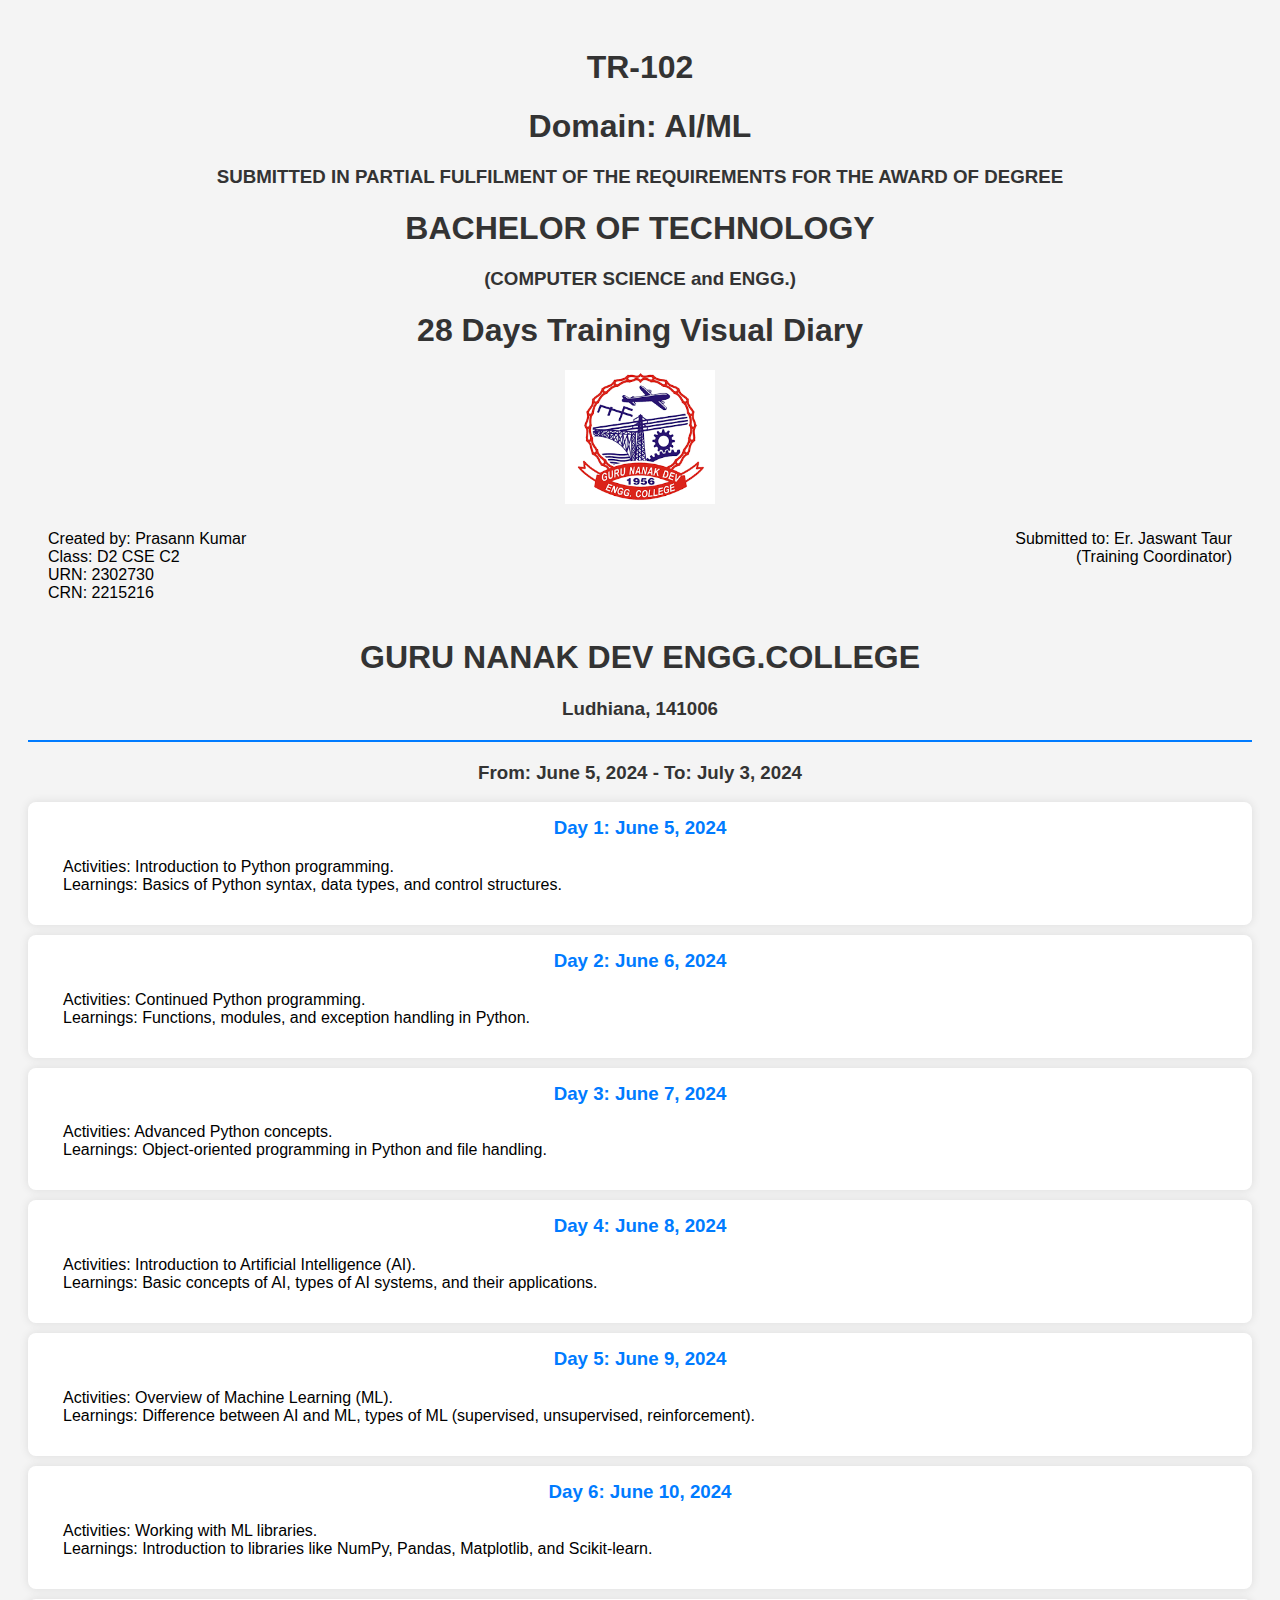
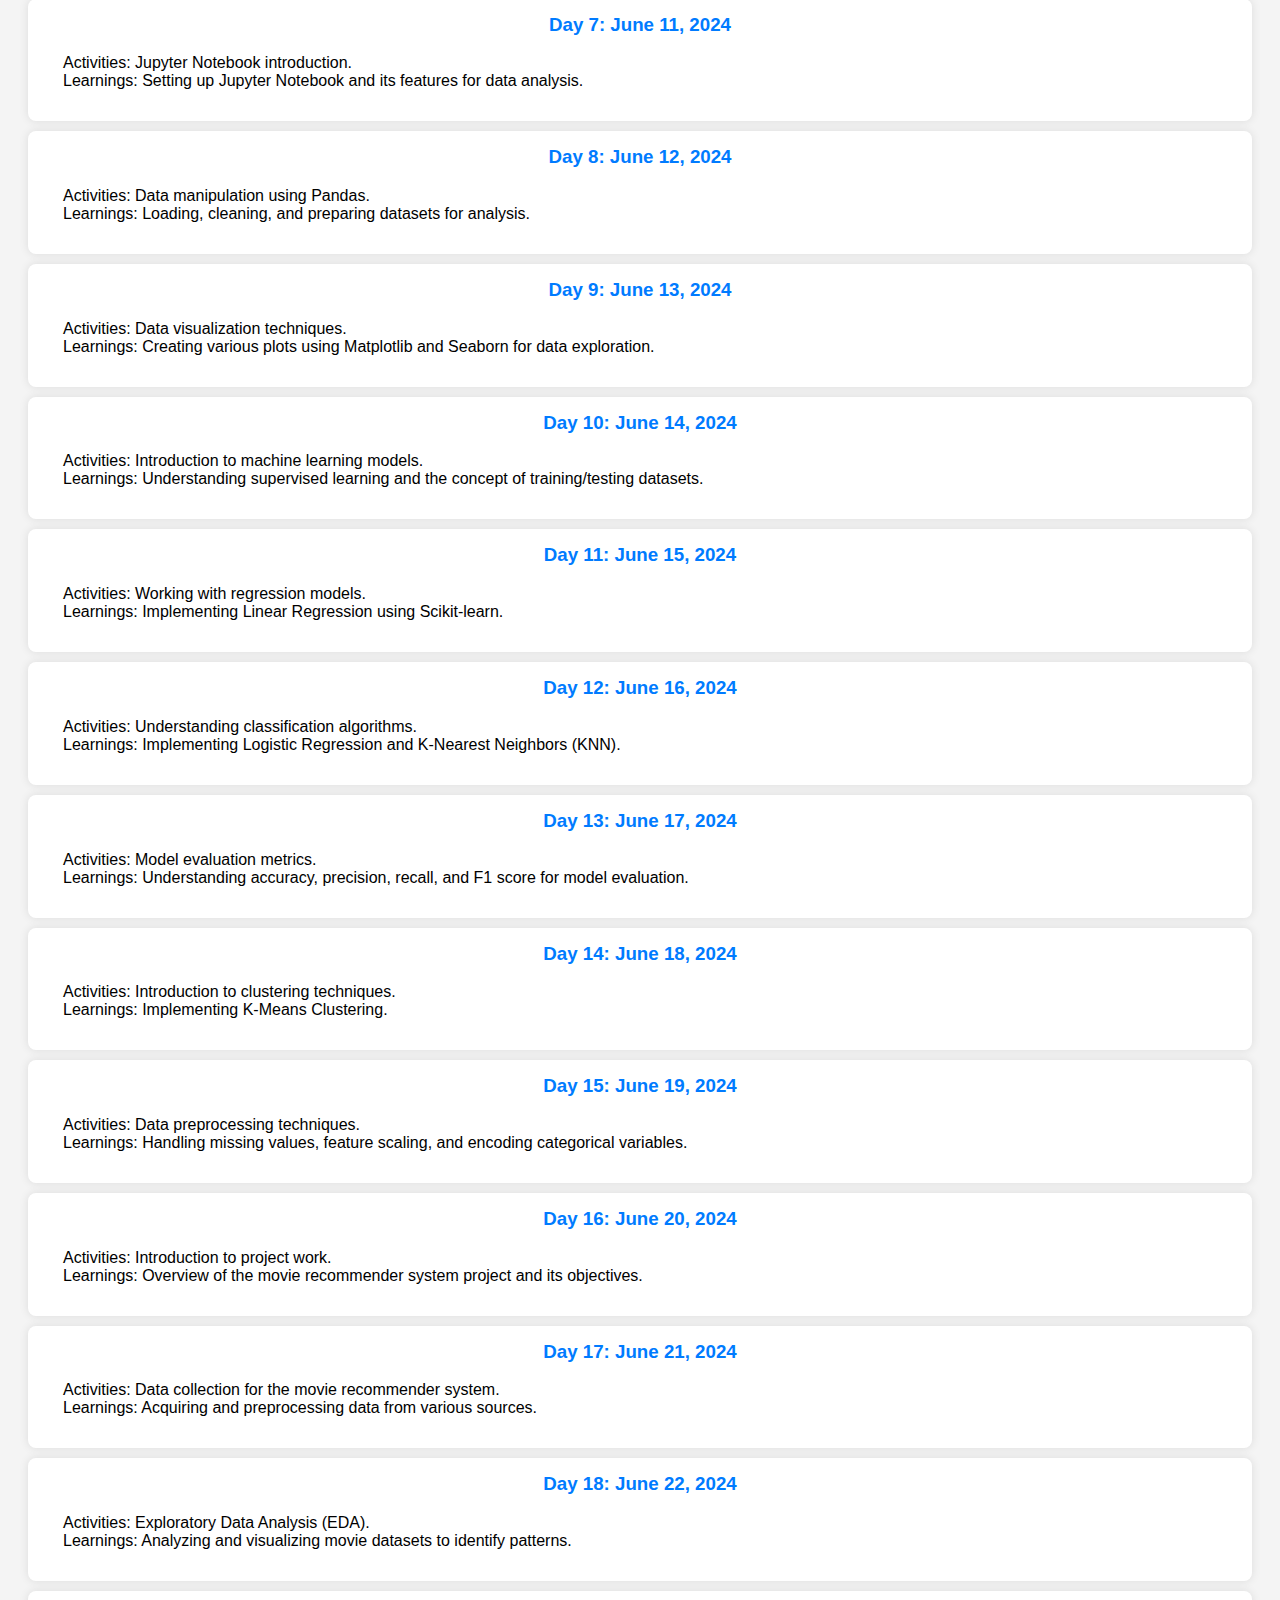
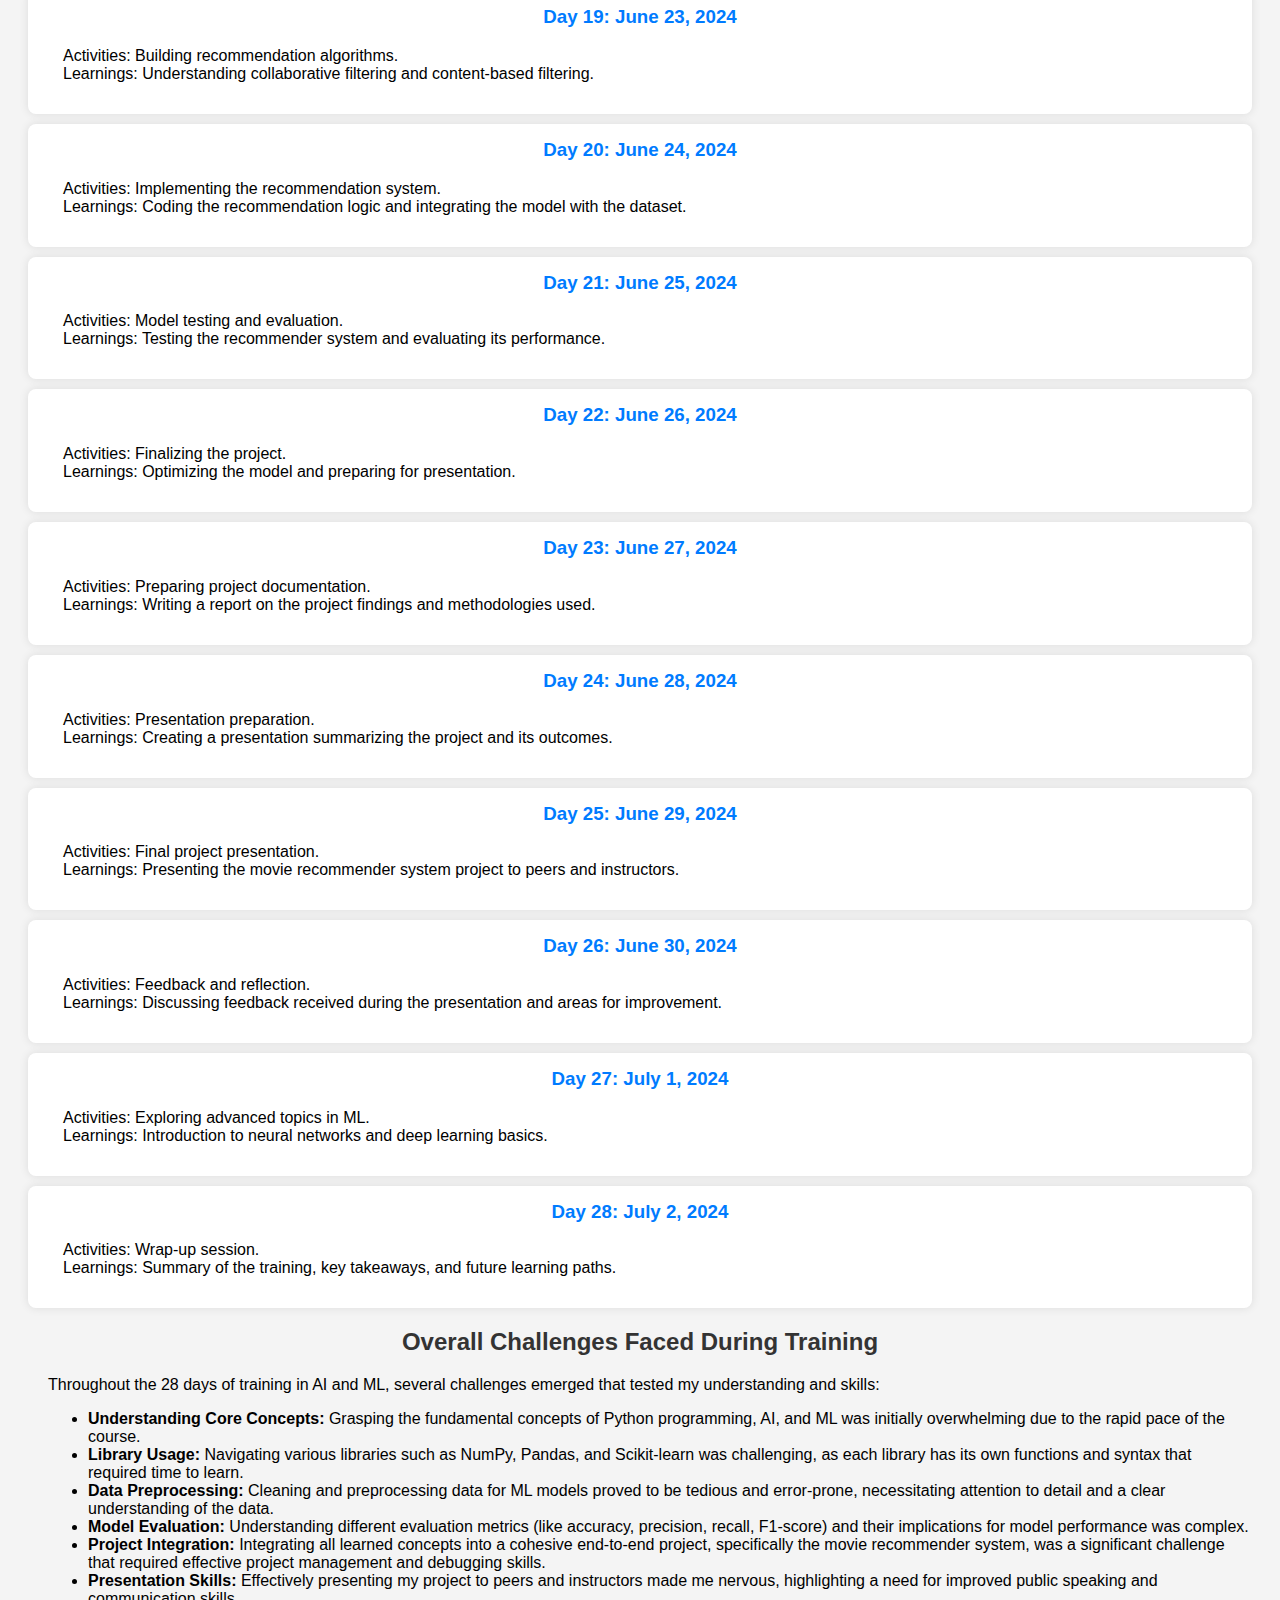
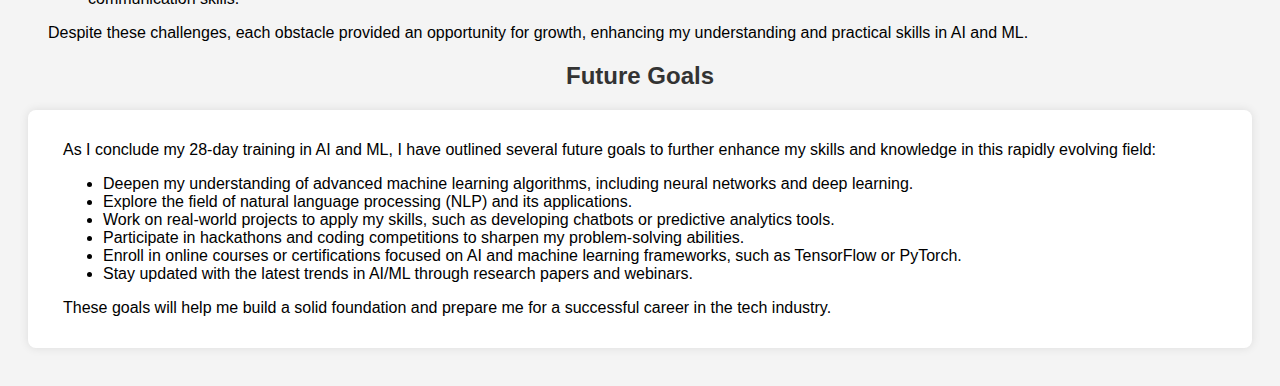
==== index.html @ fdd56b77 "Create index.html with content from day 1" ====
<!DOCTYPE html>
<html lang="en">
<head>
    <meta charset="UTF-8">
    <meta name="viewport" content="width=device-width, initial-scale=1.0">
    <title>28 Days Training Report</title>
    <style>
        body {
            font-family: Arial, sans-serif;
            background-color: #f4f4f4;
            padding: 20px;
        }
        h1, h2, h3 {
            text-align: center;
            color: #333;
        }
        .logo {
            display: block;
            margin: 0 auto;
            width: 150px; /* Adjust the width as necessary */
        }
        .info {
            display: flex;
            justify-content: space-between;
            margin-top: 10px;
            padding: 0 20px; /* Add some padding to the sides */
        }
        .day {
            background-color: #fff;
            padding: 15px;
            margin: 10px 0;
            border-radius: 8px;
            box-shadow: 0 0 10px rgba(0, 0, 0, 0.1);
        }
        .day h3 {
            margin-top: 0;
            color: #007BFF;
        }
        .content {
            margin-left: 20px;
        }
        hr {
            margin: 20px 0; /* Space around the horizontal rule */
            border: none;
            border-top: 2px solid #007BFF; /* Blue color for the divider */
        }
    </style>
</head>
<body>
    <h1>TR-102</h1>
    <h1>Domain: AI/ML</h1>
    <h3 class="centered">SUBMITTED IN PARTIAL FULFILMENT OF THE REQUIREMENTS FOR THE AWARD OF DEGREE</h3>
    <h1>BACHELOR OF TECHNOLOGY</h1>
    <h3 class="centered">(COMPUTER SCIENCE and ENGG.)</h3>
    <h1>28 Days Training Visual Diary</h1>
    <!-- Add the college logo -->
    <img src="college-logo.png" alt="College Logo" class="logo">

    <div class="info">
        <div>
            <p>Created by: Prasann Kumar<br>
               Class: D2 CSE C2<br>
               URN: 2302730<br>
               CRN: 2215216</p>
        </div>
        <div style="text-align: right;">
            <p>Submitted to: Er. Jaswant Taur<br>
               (Training Coordinator)</p>
        </div>
    </div>

    <h1>GURU NANAK DEV ENGG.COLLEGE</h1>
    <h3 class="centered">Ludhiana, 141006</h3>

    <!-- Divider -->
    <hr>

    <h3 class="centered">From: June 5, 2024 - To: July 3, 2024</h3>

    <!-- Replace content as needed for each training day -->
    <div class="day">
    <h3>Day 1: June 5, 2024</h3>
    <div class="content">
        <p>Activities: Introduction to Python programming.<br>
           Learnings: Basics of Python syntax, data types, and control structures.</p>
    </div>
</div>

<div class="day">
    <h3>Day 2: June 6, 2024</h3>
    <div class="content">
        <p>Activities: Continued Python programming.<br>
           Learnings: Functions, modules, and exception handling in Python.</p>
    </div>
</div>

<div class="day">
    <h3>Day 3: June 7, 2024</h3>
    <div class="content">
        <p>Activities: Advanced Python concepts.<br>
           Learnings: Object-oriented programming in Python and file handling.</p>
    </div>
</div>

<div class="day">
    <h3>Day 4: June 8, 2024</h3>
    <div class="content">
        <p>Activities: Introduction to Artificial Intelligence (AI).<br>
           Learnings: Basic concepts of AI, types of AI systems, and their applications.</p>
    </div>
</div>

<div class="day">
    <h3>Day 5: June 9, 2024</h3>
    <div class="content">
        <p>Activities: Overview of Machine Learning (ML).<br>
           Learnings: Difference between AI and ML, types of ML (supervised, unsupervised, reinforcement).</p>
    </div>
</div>

<div class="day">
    <h3>Day 6: June 10, 2024</h3>
    <div class="content">
        <p>Activities: Working with ML libraries.<br>
           Learnings: Introduction to libraries like NumPy, Pandas, Matplotlib, and Scikit-learn.</p>
    </div>
</div>

<div class="day">
    <h3>Day 7: June 11, 2024</h3>
    <div class="content">
        <p>Activities: Jupyter Notebook introduction.<br>
           Learnings: Setting up Jupyter Notebook and its features for data analysis.</p>
    </div>
</div>

<div class="day">
    <h3>Day 8: June 12, 2024</h3>
    <div class="content">
        <p>Activities: Data manipulation using Pandas.<br>
           Learnings: Loading, cleaning, and preparing datasets for analysis.</p>
    </div>
</div>

<div class="day">
    <h3>Day 9: June 13, 2024</h3>
    <div class="content">
        <p>Activities: Data visualization techniques.<br>
           Learnings: Creating various plots using Matplotlib and Seaborn for data exploration.</p>
    </div>
</div>

<div class="day">
    <h3>Day 10: June 14, 2024</h3>
    <div class="content">
        <p>Activities: Introduction to machine learning models.<br>
           Learnings: Understanding supervised learning and the concept of training/testing datasets.</p>
    </div>
</div>

<div class="day">
    <h3>Day 11: June 15, 2024</h3>
    <div class="content">
        <p>Activities: Working with regression models.<br>
           Learnings: Implementing Linear Regression using Scikit-learn.</p>
    </div>
</div>

<div class="day">
    <h3>Day 12: June 16, 2024</h3>
    <div class="content">
        <p>Activities: Understanding classification algorithms.<br>
           Learnings: Implementing Logistic Regression and K-Nearest Neighbors (KNN).</p>
    </div>
</div>

<div class="day">
    <h3>Day 13: June 17, 2024</h3>
    <div class="content">
        <p>Activities: Model evaluation metrics.<br>
           Learnings: Understanding accuracy, precision, recall, and F1 score for model evaluation.</p>
    </div>
</div>

<div class="day">
    <h3>Day 14: June 18, 2024</h3>
    <div class="content">
        <p>Activities: Introduction to clustering techniques.<br>
           Learnings: Implementing K-Means Clustering.</p>
    </div>
</div>

<div class="day">
    <h3>Day 15: June 19, 2024</h3>
    <div class="content">
        <p>Activities: Data preprocessing techniques.<br>
           Learnings: Handling missing values, feature scaling, and encoding categorical variables.</p>
    </div>
</div>

<div class="day">
    <h3>Day 16: June 20, 2024</h3>
    <div class="content">
        <p>Activities: Introduction to project work.<br>
           Learnings: Overview of the movie recommender system project and its objectives.</p>
    </div>
</div>

<div class="day">
    <h3>Day 17: June 21, 2024</h3>
    <div class="content">
        <p>Activities: Data collection for the movie recommender system.<br>
           Learnings: Acquiring and preprocessing data from various sources.</p>
    </div>
</div>

<div class="day">
    <h3>Day 18: June 22, 2024</h3>
    <div class="content">
        <p>Activities: Exploratory Data Analysis (EDA).<br>
           Learnings: Analyzing and visualizing movie datasets to identify patterns.</p>
    </div>
</div>

<div class="day">
    <h3>Day 19: June 23, 2024</h3>
    <div class="content">
        <p>Activities: Building recommendation algorithms.<br>
           Learnings: Understanding collaborative filtering and content-based filtering.</p>
    </div>
</div>

<div class="day">
    <h3>Day 20: June 24, 2024</h3>
    <div class="content">
        <p>Activities: Implementing the recommendation system.<br>
           Learnings: Coding the recommendation logic and integrating the model with the dataset.</p>
    </div>
</div>

<div class="day">
    <h3>Day 21: June 25, 2024</h3>
    <div class="content">
        <p>Activities: Model testing and evaluation.<br>
           Learnings: Testing the recommender system and evaluating its performance.</p>
    </div>
</div>

<div class="day">
    <h3>Day 22: June 26, 2024</h3>
    <div class="content">
        <p>Activities: Finalizing the project.<br>
           Learnings: Optimizing the model and preparing for presentation.</p>
    </div>
</div>

<div class="day">
    <h3>Day 23: June 27, 2024</h3>
    <div class="content">
        <p>Activities: Preparing project documentation.<br>
           Learnings: Writing a report on the project findings and methodologies used.</p>
    </div>
</div>

<div class="day">
    <h3>Day 24: June 28, 2024</h3>
    <div class="content">
        <p>Activities: Presentation preparation.<br>
           Learnings: Creating a presentation summarizing the project and its outcomes.</p>
    </div>
</div>

<div class="day">
    <h3>Day 25: June 29, 2024</h3>
    <div class="content">
        <p>Activities: Final project presentation.<br>
           Learnings: Presenting the movie recommender system project to peers and instructors.</p>
    </div>
</div>

<div class="day">
    <h3>Day 26: June 30, 2024</h3>
    <div class="content">
        <p>Activities: Feedback and reflection.<br>
           Learnings: Discussing feedback received during the presentation and areas for improvement.</p>
    </div>
</div>

<div class="day">
    <h3>Day 27: July 1, 2024</h3>
    <div class="content">
        <p>Activities: Exploring advanced topics in ML.<br>
           Learnings: Introduction to neural networks and deep learning basics.</p>
    </div>
</div>

<div class="day">
    <h3>Day 28: July 2, 2024</h3>
    <div class="content">
        <p>Activities: Wrap-up session.<br>
           Learnings: Summary of the training, key takeaways, and future learning paths.</p>
    </div>
</div>
    <h2>Overall Challenges Faced During Training</h2>
<div class="content">
    <p>Throughout the 28 days of training in AI and ML, several challenges emerged that tested my understanding and skills:</p>

    <ul>
        <li><strong>Understanding Core Concepts:</strong> Grasping the fundamental concepts of Python programming, AI, and ML was initially overwhelming due to the rapid pace of the course.</li>
        <li><strong>Library Usage:</strong> Navigating various libraries such as NumPy, Pandas, and Scikit-learn was challenging, as each library has its own functions and syntax that required time to learn.</li>
        <li><strong>Data Preprocessing:</strong> Cleaning and preprocessing data for ML models proved to be tedious and error-prone, necessitating attention to detail and a clear understanding of the data.</li>
        <li><strong>Model Evaluation:</strong> Understanding different evaluation metrics (like accuracy, precision, recall, F1-score) and their implications for model performance was complex.</li>
        <li><strong>Project Integration:</strong> Integrating all learned concepts into a cohesive end-to-end project, specifically the movie recommender system, was a significant challenge that required effective project management and debugging skills.</li>
        <li><strong>Presentation Skills:</strong> Effectively presenting my project to peers and instructors made me nervous, highlighting a need for improved public speaking and communication skills.</li>
    </ul>

    <p>Despite these challenges, each obstacle provided an opportunity for growth, enhancing my understanding and practical skills in AI and ML.</p>
</div>

    <h2 class="centered">Future Goals</h2>
<div class="day">
    <div class="content">
        <p>As I conclude my 28-day training in AI and ML, I have outlined several future goals to further enhance my skills and knowledge in this rapidly evolving field:</p>
        <ul>
            <li>Deepen my understanding of advanced machine learning algorithms, including neural networks and deep learning.</li>
            <li>Explore the field of natural language processing (NLP) and its applications.</li>
            <li>Work on real-world projects to apply my skills, such as developing chatbots or predictive analytics tools.</li>
            <li>Participate in hackathons and coding competitions to sharpen my problem-solving abilities.</li>
            <li>Enroll in online courses or certifications focused on AI and machine learning frameworks, such as TensorFlow or PyTorch.</li>
            <li>Stay updated with the latest trends in AI/ML through research papers and webinars.</li>
        </ul>
        <p>These goals will help me build a solid foundation and prepare me for a successful career in the tech industry.</p>
    </div>
</div>



    <!-- Continue for all training days except Sundays -->

</body>
</html>
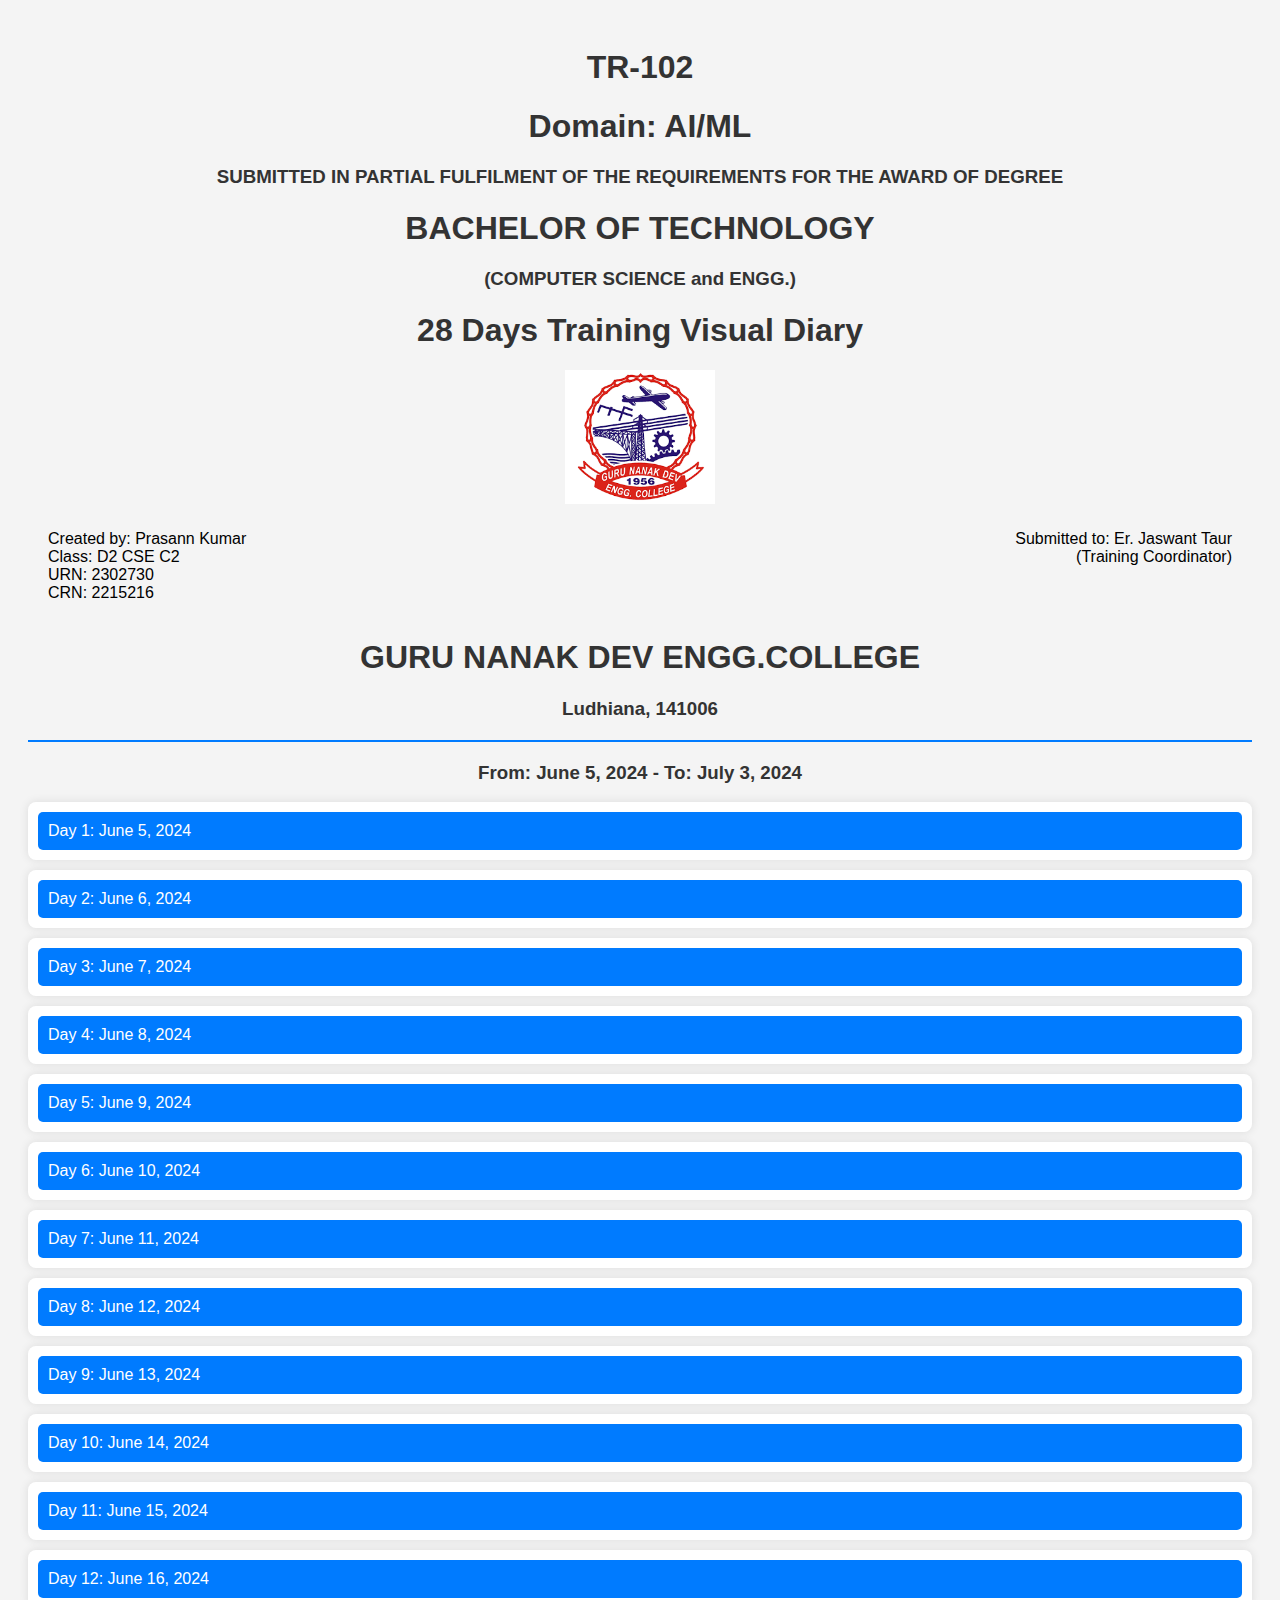
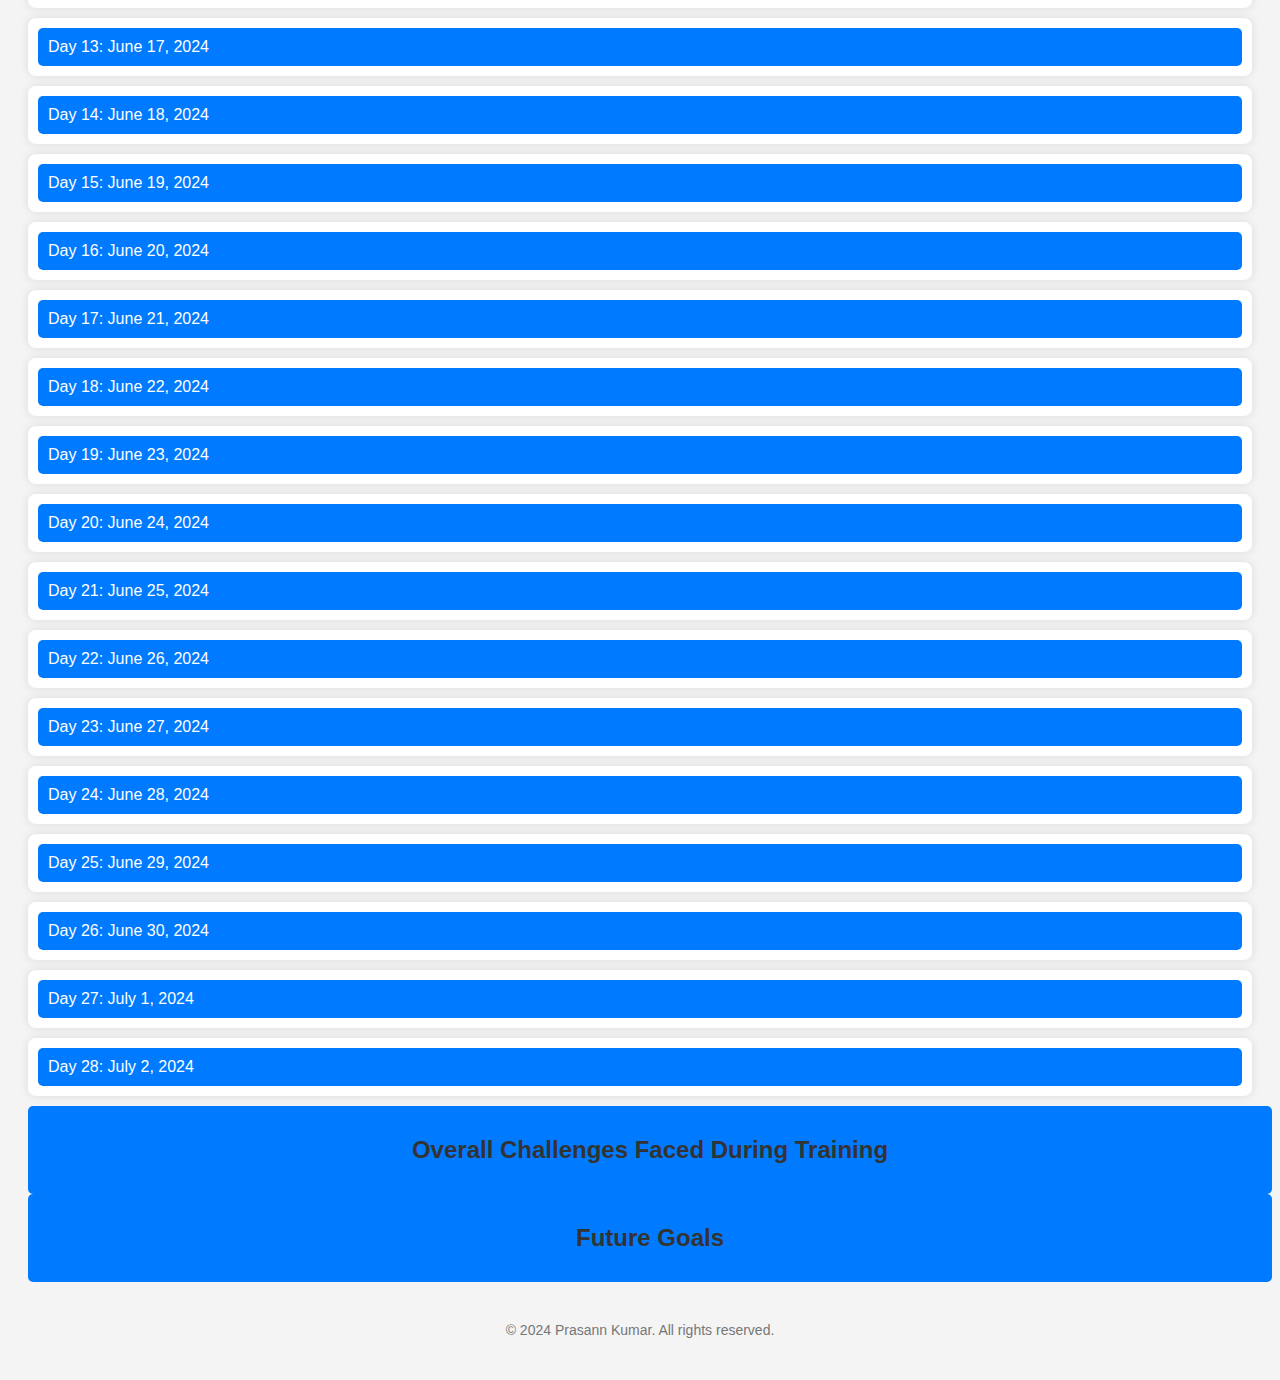
==== commit 113d7368: "Updated index.html, JavaScript, and CSS files" ====
--- a/index.html
+++ b/index.html
@@ -5,6 +5,7 @@
     <meta name="viewport" content="width=device-width, initial-scale=1.0">
     <title>28 Days Training Report</title>
     <style>
+        /* Your existing CSS */
         body {
             font-family: Arial, sans-serif;
             background-color: #f4f4f4;
@@ -17,34 +18,64 @@
         .logo {
             display: block;
             margin: 0 auto;
-            width: 150px; /* Adjust the width as necessary */
+            width: 150px;
         }
         .info {
             display: flex;
             justify-content: space-between;
             margin-top: 10px;
-            padding: 0 20px; /* Add some padding to the sides */
+            padding: 0 20px;
         }
         .day {
             background-color: #fff;
-            padding: 15px;
+            padding: 10px;
             margin: 10px 0;
             border-radius: 8px;
             box-shadow: 0 0 10px rgba(0, 0, 0, 0.1);
         }
-        .day h3 {
-            margin-top: 0;
-            color: #007BFF;
+        .day button, .special-button {
+            width: 100%;
+            background-color: #007BFF;
+            color: white;
+            border: none;
+            padding: 10px;
+            border-radius: 5px;
+            cursor: pointer;
+            text-align: left;
+            font-size: 16px;
+        }
+        .day button:hover, .special-button:hover {
+            background-color: #0056b3;
         }
         .content {
+            display: none;
             margin-left: 20px;
+            padding: 15px;
         }
         hr {
-            margin: 20px 0; /* Space around the horizontal rule */
+            margin: 20px 0;
             border: none;
-            border-top: 2px solid #007BFF; /* Blue color for the divider */
+            border-top: 2px solid #007BFF;
+        }
+        .day.active .content, .special-button.active .content {
+            display: block;
+        }
+        ul {
+            margin: 10px 0;
+        }
+        .reserved {
+            text-align: center;
+            margin-top: 40px;
+            font-size: 14px;
+            color: #777;
         }
     </style>
+    <script>
+        function toggleContent(dayId) {
+            const dayElement = document.getElementById(dayId);
+            dayElement.classList.toggle("active");
+        }
+    </script>
 </head>
 <body>
     <h1>TR-102</h1>
@@ -53,7 +84,7 @@
     <h1>BACHELOR OF TECHNOLOGY</h1>
     <h3 class="centered">(COMPUTER SCIENCE and ENGG.)</h3>
     <h1>28 Days Training Visual Diary</h1>
-    <!-- Add the college logo -->
+
     <img src="college-logo.png" alt="College Logo" class="logo">
 
     <div class="info">
@@ -72,270 +103,236 @@
     <h1>GURU NANAK DEV ENGG.COLLEGE</h1>
     <h3 class="centered">Ludhiana, 141006</h3>
 
-    <!-- Divider -->
     <hr>
 
     <h3 class="centered">From: June 5, 2024 - To: July 3, 2024</h3>
 
-    <!-- Replace content as needed for each training day -->
-    <div class="day">
-    <h3>Day 1: June 5, 2024</h3>
-    <div class="content">
-        <p>Activities: Introduction to Python programming.<br>
-           Learnings: Basics of Python syntax, data types, and control structures.</p>
-    </div>
-</div>
-
-<div class="day">
-    <h3>Day 2: June 6, 2024</h3>
-    <div class="content">
-        <p>Activities: Continued Python programming.<br>
-           Learnings: Functions, modules, and exception handling in Python.</p>
-    </div>
-</div>
-
-<div class="day">
-    <h3>Day 3: June 7, 2024</h3>
-    <div class="content">
-        <p>Activities: Advanced Python concepts.<br>
-           Learnings: Object-oriented programming in Python and file handling.</p>
-    </div>
-</div>
-
-<div class="day">
-    <h3>Day 4: June 8, 2024</h3>
-    <div class="content">
-        <p>Activities: Introduction to Artificial Intelligence (AI).<br>
-           Learnings: Basic concepts of AI, types of AI systems, and their applications.</p>
-    </div>
-</div>
-
-<div class="day">
-    <h3>Day 5: June 9, 2024</h3>
-    <div class="content">
-        <p>Activities: Overview of Machine Learning (ML).<br>
-           Learnings: Difference between AI and ML, types of ML (supervised, unsupervised, reinforcement).</p>
-    </div>
-</div>
-
-<div class="day">
-    <h3>Day 6: June 10, 2024</h3>
-    <div class="content">
-        <p>Activities: Working with ML libraries.<br>
-           Learnings: Introduction to libraries like NumPy, Pandas, Matplotlib, and Scikit-learn.</p>
-    </div>
-</div>
-
-<div class="day">
-    <h3>Day 7: June 11, 2024</h3>
-    <div class="content">
-        <p>Activities: Jupyter Notebook introduction.<br>
-           Learnings: Setting up Jupyter Notebook and its features for data analysis.</p>
-    </div>
-</div>
-
-<div class="day">
-    <h3>Day 8: June 12, 2024</h3>
-    <div class="content">
-        <p>Activities: Data manipulation using Pandas.<br>
-           Learnings: Loading, cleaning, and preparing datasets for analysis.</p>
-    </div>
-</div>
-
-<div class="day">
-    <h3>Day 9: June 13, 2024</h3>
-    <div class="content">
-        <p>Activities: Data visualization techniques.<br>
-           Learnings: Creating various plots using Matplotlib and Seaborn for data exploration.</p>
-    </div>
-</div>
-
-<div class="day">
-    <h3>Day 10: June 14, 2024</h3>
-    <div class="content">
-        <p>Activities: Introduction to machine learning models.<br>
-           Learnings: Understanding supervised learning and the concept of training/testing datasets.</p>
-    </div>
-</div>
-
-<div class="day">
-    <h3>Day 11: June 15, 2024</h3>
-    <div class="content">
-        <p>Activities: Working with regression models.<br>
-           Learnings: Implementing Linear Regression using Scikit-learn.</p>
-    </div>
-</div>
-
-<div class="day">
-    <h3>Day 12: June 16, 2024</h3>
-    <div class="content">
-        <p>Activities: Understanding classification algorithms.<br>
-           Learnings: Implementing Logistic Regression and K-Nearest Neighbors (KNN).</p>
-    </div>
-</div>
-
-<div class="day">
-    <h3>Day 13: June 17, 2024</h3>
-    <div class="content">
-        <p>Activities: Model evaluation metrics.<br>
-           Learnings: Understanding accuracy, precision, recall, and F1 score for model evaluation.</p>
-    </div>
-</div>
-
-<div class="day">
-    <h3>Day 14: June 18, 2024</h3>
-    <div class="content">
-        <p>Activities: Introduction to clustering techniques.<br>
-           Learnings: Implementing K-Means Clustering.</p>
-    </div>
-</div>
-
-<div class="day">
-    <h3>Day 15: June 19, 2024</h3>
-    <div class="content">
-        <p>Activities: Data preprocessing techniques.<br>
-           Learnings: Handling missing values, feature scaling, and encoding categorical variables.</p>
-    </div>
-</div>
-
-<div class="day">
-    <h3>Day 16: June 20, 2024</h3>
-    <div class="content">
-        <p>Activities: Introduction to project work.<br>
-           Learnings: Overview of the movie recommender system project and its objectives.</p>
-    </div>
-</div>
-
-<div class="day">
-    <h3>Day 17: June 21, 2024</h3>
-    <div class="content">
-        <p>Activities: Data collection for the movie recommender system.<br>
-           Learnings: Acquiring and preprocessing data from various sources.</p>
-    </div>
-</div>
-
-<div class="day">
-    <h3>Day 18: June 22, 2024</h3>
-    <div class="content">
-        <p>Activities: Exploratory Data Analysis (EDA).<br>
-           Learnings: Analyzing and visualizing movie datasets to identify patterns.</p>
-    </div>
-</div>
-
-<div class="day">
-    <h3>Day 19: June 23, 2024</h3>
-    <div class="content">
-        <p>Activities: Building recommendation algorithms.<br>
-           Learnings: Understanding collaborative filtering and content-based filtering.</p>
-    </div>
-</div>
-
-<div class="day">
-    <h3>Day 20: June 24, 2024</h3>
-    <div class="content">
-        <p>Activities: Implementing the recommendation system.<br>
-           Learnings: Coding the recommendation logic and integrating the model with the dataset.</p>
-    </div>
-</div>
-
-<div class="day">
-    <h3>Day 21: June 25, 2024</h3>
-    <div class="content">
-        <p>Activities: Model testing and evaluation.<br>
-           Learnings: Testing the recommender system and evaluating its performance.</p>
-    </div>
-</div>
-
-<div class="day">
-    <h3>Day 22: June 26, 2024</h3>
-    <div class="content">
-        <p>Activities: Finalizing the project.<br>
-           Learnings: Optimizing the model and preparing for presentation.</p>
-    </div>
-</div>
-
-<div class="day">
-    <h3>Day 23: June 27, 2024</h3>
-    <div class="content">
-        <p>Activities: Preparing project documentation.<br>
-           Learnings: Writing a report on the project findings and methodologies used.</p>
-    </div>
-</div>
-
-<div class="day">
-    <h3>Day 24: June 28, 2024</h3>
-    <div class="content">
-        <p>Activities: Presentation preparation.<br>
-           Learnings: Creating a presentation summarizing the project and its outcomes.</p>
-    </div>
-</div>
-
-<div class="day">
-    <h3>Day 25: June 29, 2024</h3>
-    <div class="content">
-        <p>Activities: Final project presentation.<br>
-           Learnings: Presenting the movie recommender system project to peers and instructors.</p>
-    </div>
-</div>
-
-<div class="day">
-    <h3>Day 26: June 30, 2024</h3>
-    <div class="content">
-        <p>Activities: Feedback and reflection.<br>
-           Learnings: Discussing feedback received during the presentation and areas for improvement.</p>
-    </div>
-</div>
-
-<div class="day">
-    <h3>Day 27: July 1, 2024</h3>
-    <div class="content">
-        <p>Activities: Exploring advanced topics in ML.<br>
-           Learnings: Introduction to neural networks and deep learning basics.</p>
-    </div>
-</div>
-
-<div class="day">
-    <h3>Day 28: July 2, 2024</h3>
-    <div class="content">
-        <p>Activities: Wrap-up session.<br>
-           Learnings: Summary of the training, key takeaways, and future learning paths.</p>
-    </div>
-</div>
-    <h2>Overall Challenges Faced During Training</h2>
-<div class="content">
-    <p>Throughout the 28 days of training in AI and ML, several challenges emerged that tested my understanding and skills:</p>
-
-    <ul>
-        <li><strong>Understanding Core Concepts:</strong> Grasping the fundamental concepts of Python programming, AI, and ML was initially overwhelming due to the rapid pace of the course.</li>
-        <li><strong>Library Usage:</strong> Navigating various libraries such as NumPy, Pandas, and Scikit-learn was challenging, as each library has its own functions and syntax that required time to learn.</li>
-        <li><strong>Data Preprocessing:</strong> Cleaning and preprocessing data for ML models proved to be tedious and error-prone, necessitating attention to detail and a clear understanding of the data.</li>
-        <li><strong>Model Evaluation:</strong> Understanding different evaluation metrics (like accuracy, precision, recall, F1-score) and their implications for model performance was complex.</li>
-        <li><strong>Project Integration:</strong> Integrating all learned concepts into a cohesive end-to-end project, specifically the movie recommender system, was a significant challenge that required effective project management and debugging skills.</li>
-        <li><strong>Presentation Skills:</strong> Effectively presenting my project to peers and instructors made me nervous, highlighting a need for improved public speaking and communication skills.</li>
-    </ul>
-
-    <p>Despite these challenges, each obstacle provided an opportunity for growth, enhancing my understanding and practical skills in AI and ML.</p>
-</div>
-
-    <h2 class="centered">Future Goals</h2>
-<div class="day">
-    <div class="content">
-        <p>As I conclude my 28-day training in AI and ML, I have outlined several future goals to further enhance my skills and knowledge in this rapidly evolving field:</p>
-        <ul>
-            <li>Deepen my understanding of advanced machine learning algorithms, including neural networks and deep learning.</li>
-            <li>Explore the field of natural language processing (NLP) and its applications.</li>
-            <li>Work on real-world projects to apply my skills, such as developing chatbots or predictive analytics tools.</li>
-            <li>Participate in hackathons and coding competitions to sharpen my problem-solving abilities.</li>
-            <li>Enroll in online courses or certifications focused on AI and machine learning frameworks, such as TensorFlow or PyTorch.</li>
-            <li>Stay updated with the latest trends in AI/ML through research papers and webinars.</li>
-        </ul>
-        <p>These goals will help me build a solid foundation and prepare me for a successful career in the tech industry.</p>
-    </div>
-</div>
-
-
-
-    <!-- Continue for all training days except Sundays -->
-
+    <!-- Days Content -->
+    <div class="day" id="day1">
+        <button onclick="toggleContent('day1')">Day 1: June 5, 2024</button>
+        <div class="content">
+            <p>Activities: Introduction to Python programming.<br>
+               Learnings: Basics of Python syntax, data types, and control structures.</p>
+        </div>
+    </div>
+    <div class="day" id="day2">
+        <button onclick="toggleContent('day2')">Day 2: June 6, 2024</button>
+        <div class="content">
+            <p>Activities: Functions and modules in Python.<br>
+               Learnings: Writing reusable code and handling errors.</p>
+        </div>
+    </div>
+    <div class="day" id="day3">
+        <button onclick="toggleContent('day3')">Day 3: June 7, 2024</button>
+        <div class="content">
+            <p>Activities: Introduction to Data Structures.<br>
+               Learnings: Lists, tuples, and dictionaries in Python.</p>
+        </div>
+    </div>
+    <div class="day" id="day4">
+        <button onclick="toggleContent('day4')">Day 4: June 8, 2024</button>
+        <div class="content">
+            <p>Activities: Numpy and Pandas libraries.<br>
+               Learnings: Data manipulation and analysis with Numpy and Pandas.</p>
+        </div>
+    </div>
+    <div class="day" id="day5">
+        <button onclick="toggleContent('day5')">Day 5: June 9, 2024</button>
+        <div class="content">
+            <p>Activities: Data Visualization with Matplotlib.<br>
+               Learnings: Plotting graphs and understanding data trends.</p>
+        </div>
+    </div>
+    <div class="day" id="day6">
+        <button onclick="toggleContent('day6')">Day 6: June 10, 2024</button>
+        <div class="content">
+            <p>Activities: Exploratory Data Analysis (EDA).<br>
+               Learnings: Cleaning and preprocessing data.</p>
+        </div>
+    </div>
+    <div class="day" id="day7">
+        <button onclick="toggleContent('day7')">Day 7: June 11, 2024</button>
+        <div class="content">
+            <p>Activities: Basics of Machine Learning.<br>
+               Learnings: Understanding supervised and unsupervised learning.</p>
+        </div>
+    </div>
+    <div class="day" id="day8">
+        <button onclick="toggleContent('day8')">Day 8: June 12, 2024</button>
+        <div class="content">
+            <p>Activities: Linear Regression.<br>
+               Learnings: Implementing linear models for predictions.</p>
+        </div>
+    </div>
+    <div class="day" id="day9">
+        <button onclick="toggleContent('day9')">Day 9: June 13, 2024</button>
+        <div class="content">
+            <p>Activities: Logistic Regression.<br>
+               Learnings: Classification problems and metrics.</p>
+        </div>
+    </div>
+    <div class="day" id="day10">
+        <button onclick="toggleContent('day10')">Day 10: June 14, 2024</button>
+        <div class="content">
+            <p>Activities: Decision Trees.<br>
+               Learnings: Tree-based models for decision-making.</p>
+        </div>
+    </div>
+    <div class="day" id="day11">
+        <button onclick="toggleContent('day11')">Day 11: June 15, 2024</button>
+        <div class="content">
+            <p>Activities: Random Forests.<br>
+               Learnings: Ensemble learning and boosting.</p>
+        </div>
+    </div>
+    <div class="day" id="day12">
+        <button onclick="toggleContent('day12')">Day 12: June 16, 2024</button>
+        <div class="content">
+            <p>Activities: K-Nearest Neighbors (KNN).<br>
+               Learnings: Implementing KNN for classification tasks.</p>
+        </div>
+    </div>
+    <div class="day" id="day13">
+        <button onclick="toggleContent('day13')">Day 13: June 17, 2024</button>
+        <div class="content">
+            <p>Activities: Clustering with K-Means.<br>
+               Learnings: Unsupervised learning for pattern recognition.</p>
+        </div>
+    </div>
+    <div class="day" id="day14">
+        <button onclick="toggleContent('day14')">Day 14: June 18, 2024</button>
+        <div class="content">
+            <p>Activities: Principal Component Analysis (PCA).<br>
+               Learnings: Dimensionality reduction techniques.</p>
+        </div>
+    </div>
+    <div class="day" id="day15">
+        <button onclick="toggleContent('day15')">Day 15: June 19, 2024</button>
+        <div class="content">
+            <p>Activities: Model Evaluation metrics.<br>
+               Learnings: Understanding accuracy, precision, and recall.</p>
+        </div>
+    </div>
+    <div class="day" id="day16">
+        <button onclick="toggleContent('day16')">Day 16: June 20, 2024</button>
+        <div class="content">
+            <p>Activities: Hyperparameter Tuning.<br>
+               Learnings: Optimizing models for better performance.</p>
+        </div>
+    </div>
+    <div class="day" id="day17">
+        <button onclick="toggleContent('day17')">Day 17: June 21, 2024</button>
+        <div class="content">
+            <p>Activities: Introduction to Deep Learning.<br>
+               Learnings: Basics of neural networks.</p>
+        </div>
+    </div>
+    <div class="day" id="day18">
+        <button onclick="toggleContent('day18')">Day 18: June 22, 2024</button>
+        <div class="content">
+            <p>Activities: Convolutional Neural Networks (CNNs).<br>
+               Learnings: Image classification and feature extraction.</p>
+        </div>
+    </div>
+    <div class="day" id="day19">
+        <button onclick="toggleContent('day19')">Day 19: June 23, 2024</button>
+        <div class="content">
+            <p>Activities: Recurrent Neural Networks (RNNs).<br>
+               Learnings: Time series forecasting and sequence modeling.</p>
+        </div>
+    </div>
+    <div class="day" id="day20">
+        <button onclick="toggleContent('day20')">Day 20: June 24, 2024</button>
+        <div class="content">
+            <p>Activities: Natural Language Processing (NLP).<br>
+               Learnings: Text analysis and sentiment classification.</p>
+        </div>
+    </div>
+    <div class="day" id="day21">
+        <button onclick="toggleContent('day21')">Day 21: June 25, 2024</button>
+        <div class="content">
+            <p>Activities: Introduction to TensorFlow.<br>
+               Learnings: Building neural networks with TensorFlow.</p>
+        </div>
+    </div>
+    <div class="day" id="day22">
+        <button onclick="toggleContent('day22')">Day 22: June 26, 2024</button>
+        <div class="content">
+            <p>Activities: Model Deployment.<br>
+               Learnings: Deploying machine learning models in production.</p>
+        </div>
+    </div>
+    <div class="day" id="day23">
+        <button onclick="toggleContent('day23')">Day 23: June 27, 2024</button>
+        <div class="content">
+            <p>Activities: Introduction to Flask.<br>
+               Learnings: Building web applications with Flask.</p>
+        </div>
+    </div>
+    <div class="day" id="day24">
+        <button onclick="toggleContent('day24')">Day 24: June 28, 2024</button>
+        <div class="content">
+            <p>Activities: RESTful API development.<br>
+               Learnings: Creating APIs for machine learning models.</p>
+        </div>
+    </div>
+    <div class="day" id="day25">
+        <button onclick="toggleContent('day25')">Day 25: June 29, 2024</button>
+        <div class="content">
+            <p>Activities: Review and wrap-up.<br>
+               Learnings: Recap of key concepts and tools learned.</p>
+        </div>
+    </div>
+    <div class="day" id="day26">
+        <button onclick="toggleContent('day26')">Day 26: June 30, 2024</button>
+        <div class="content">
+            <p>Activities: Final Project brainstorming.<br>
+               Learnings: Collaborating and planning the final project.</p>
+        </div>
+    </div>
+    <div class="day" id="day27">
+        <button onclick="toggleContent('day27')">Day 27: July 1, 2024</button>
+        <div class="content">
+            <p>Activities: Final Project development.<br>
+               Learnings: Implementing features and troubleshooting.</p>
+        </div>
+    </div>
+    <div class="day" id="day28">
+        <button onclick="toggleContent('day28')">Day 28: July 2, 2024</button>
+        <div class="content">
+            <p>Activities: Final presentation preparation.<br>
+               Learnings: Presenting the project to peers and mentors.</p>
+        </div>
+    </div>
+
+   <div class="special-button" id="challenges" onclick="toggleContent('challenges')">
+        <h2>Overall Challenges Faced During Training</h2>
+        <div class="content">
+            <p>Throughout the 28 days of training in AI and ML, several challenges emerged...</p>
+            <ul>
+                <li>Understanding advanced algorithms in a limited time frame.</li>
+                <li>Debugging complex code and resolving dependencies.</li>
+                <li>Time management while balancing various tasks.</li>
+                <li>Communicating effectively with team members remotely.</li>
+            </ul>
+        </div>
+    </div>
+
+    <div class="special-button" id="future-goals" onclick="toggleContent('future-goals')">
+        <h2>Future Goals</h2>
+        <div class="content">
+            <p>As I conclude my 28-day training in AI and ML, I have outlined several future goals...</p>
+            <ul>
+                <li>Applying the skills learned to real-world projects.</li>
+                <li>Deepening my knowledge in AI/ML techniques.</li>
+                <li>Contributing to open-source projects and collaborating with others.</li>
+                <li>Continuing my education through further studies or certifications.</li>
+            </ul>
+        </div>
+    </div>
+
+    <div class="reserved">
+        <p>© 2024 Prasann Kumar. All rights reserved.</p>
+    </div>
 </body>
 </html>
